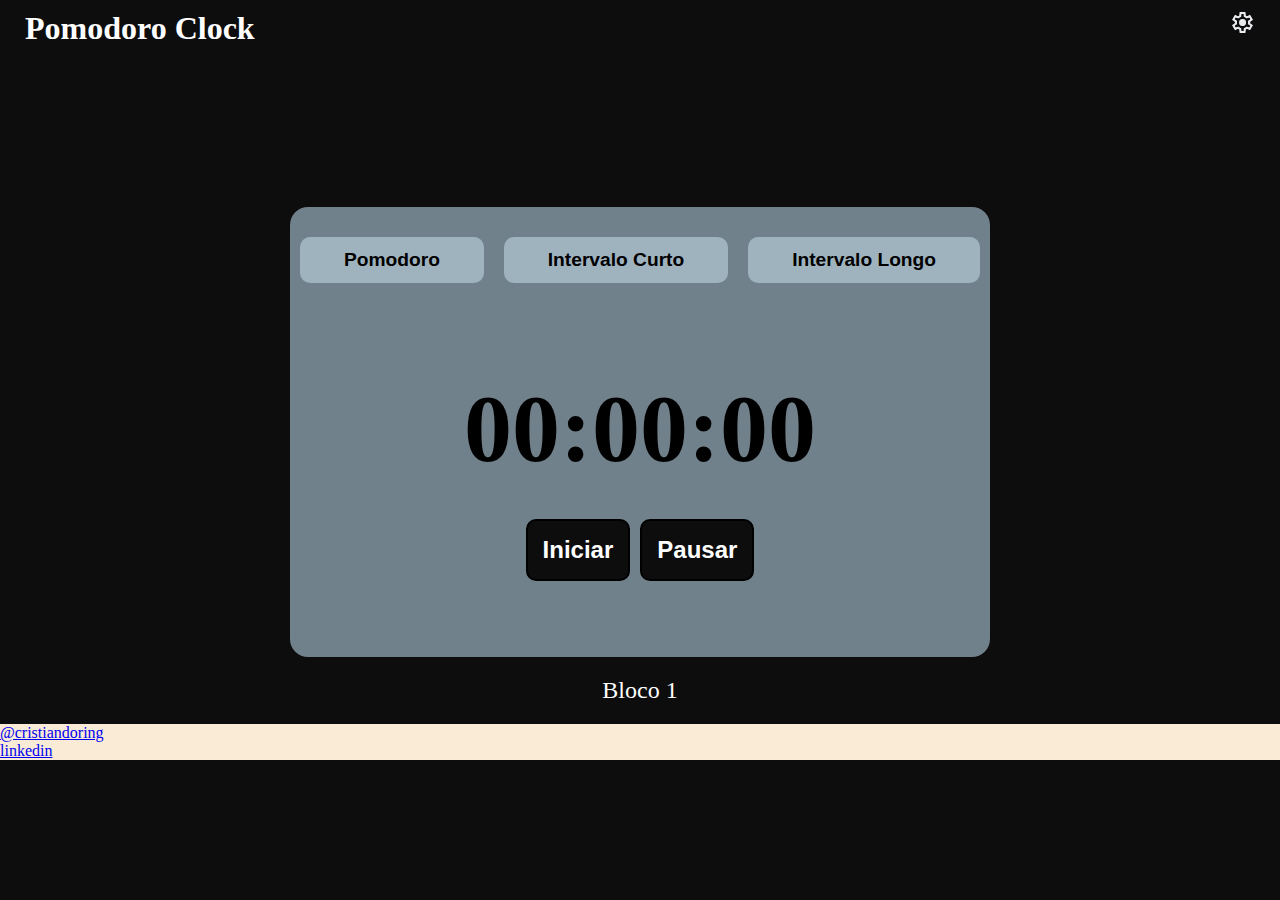
==== index.html @ bfe78fa7 "Update style.css" ====
<!DOCTYPE html>
<html lang="pt-br">
<head>
    <meta charset="UTF-8">
    <meta name="viewport" content="width=device-width, initial-scale=1.0">
    <title>Pomodoro Clock</title>
    <link rel="stylesheet" href="style.css">
    
</head>
<body>
    <script src="script.js"></script>
    <header>
        <nav>
            <h1>Pomodoro Clock</h1>
            <ul>
                <li><img id="icone-settings" src="imagens/icone-settings.png" alt="icone-settings"></li>
            </ul>
            
        </nav>
    </header>

    <main id="container">
            <section class="botoes">
                <button class="tipo-intervalo">Pomodoro</button>
            <button class="tipo-intervalo">Intervalo Curto</button>
            <button class="tipo-intervalo">Intervalo Longo</button>
            </section>
            <section class="cronometro">
                <h2 class="relogio">00:00:00</h2>
            </section>
            <section class="botao-iniciar"><button class="botao" id="iniciar" onclick="iniciar()">Iniciar</button>
            
                <button class="botao" onclick="pausar">Pausar </button>
            </section>
            
        </main>
        

        <section><p>Bloco 1</p></section>
   

    <footer>
        <p><a href="#">@cristiandoring</a></p>
        <p><a href="#">linkedin</a></p>
    </footer>
</body>
</html>
---- style.css ----
*{
    margin: 0;
    padding: 0;
    
}

html{
    background-color:#0D0D0D;
    color: white;
    height: 100%;
}

nav{
    display:flex;
    flex-flow: row nowrap;
    justify-content: space-between;
    margin-bottom: 150px;
}

h1{
    padding: 10px 25px;
    font-size: 2rem;
}

li{
    list-style: none;
}

#icone-settings{
    padding: 10px 25px;
    width: 25px;
    
    
}

/*container principal*/
#container{
    background-color: #70818C;
    width: 700px;
    height: 450px;
    border-radius: 18px;
    margin: auto;
    
}

/*container pai botoes tipos de intervalos*/
.botoes{
    display: flex;
    flex-flow: row nowrap;
    justify-content: center;
    
}

/*filho de botoes*/
.tipo-intervalo{
    
    background-color: #9FB3BF;
    padding: 10px;
    margin: 30px 10px 60px 10px;
    border: 2px solid rgba(0, 0, 0, 0.0);
    border-radius: 10px;
    color: black;
    font-weight: bold;
    font-size: 1.2rem;
    flex-shrink: 1;
    flex-grow: 1;

}

/*container pai tempo h2*/
.cronometro{
    display: flex;
    flex-flow: row nowrap;
    justify-content: center;

}

/*filho de cronometro*/
h2{
    color: black;
    font-size: 6rem;
    text-align: center;
    margin: 30px;
    
}

/*container pai botao iniciar*/
.botao-iniciar{
    display: flex;
    flex-flow: row nowrap;
    justify-content: center;

}

/*filho de botao iniciar*/
.botao{
    
    background-color:#0D0D0D;
    padding: 15px;
    border: 2px solid black;
    border-radius: 10px;
    color: white;
    font-weight: bold;
    font-size: 1.5rem;
    margin-top: 20px ;
    margin: 5px;
    
    
    
    
}

section > p{
    text-align: center;
    font-size: 1.5rem;
    margin: 10px;
    padding: 10px;
}
footer{
    background-color: #faebd7;
}
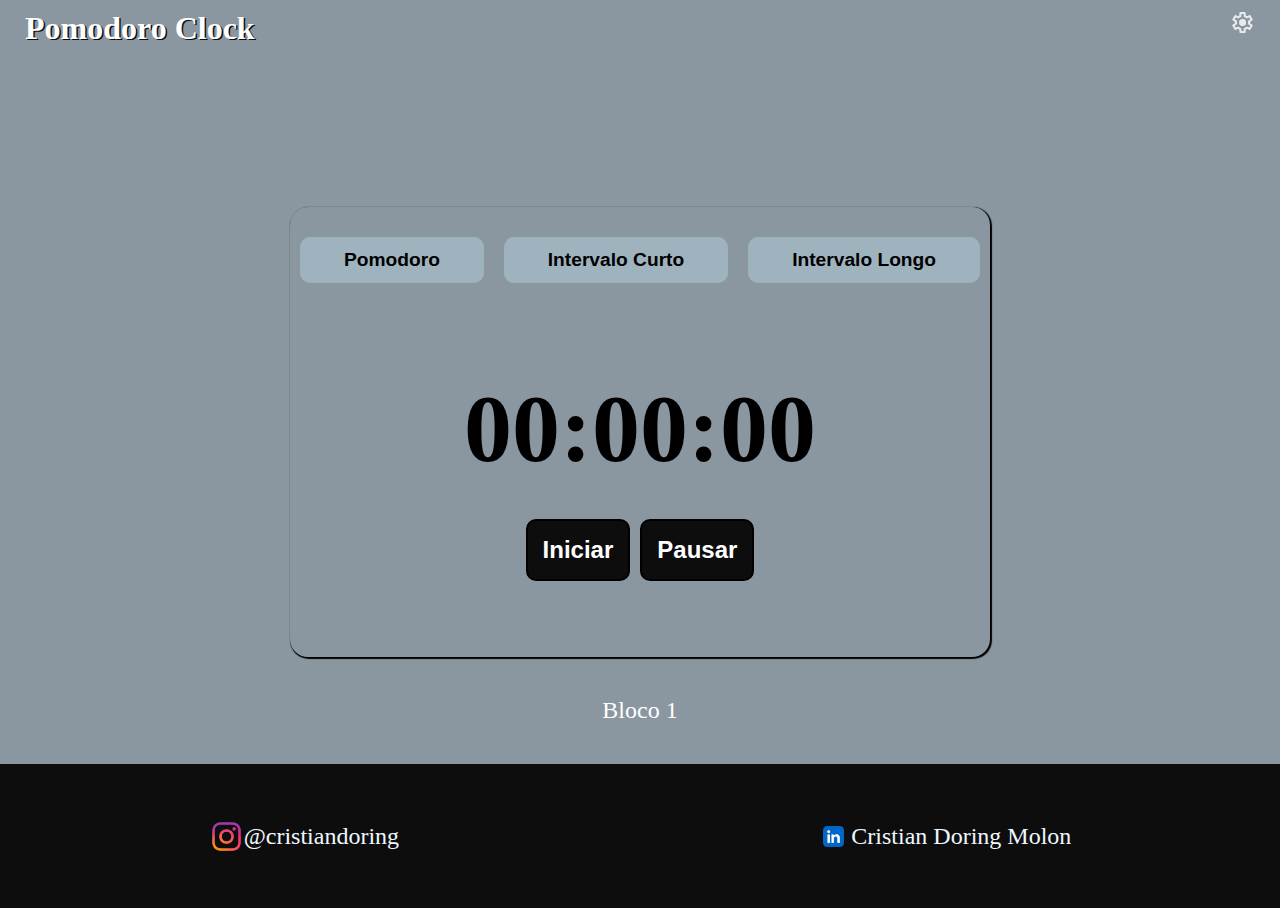
==== commit a19454c5: "Construção do rodapé" ====
--- a/index.html
+++ b/index.html
@@ -40,8 +40,8 @@
    
 
     <footer>
-        <p><a href="#">@cristiandoring</a></p>
-        <p><a href="#">linkedin</a></p>
+        <p><img src="imagens/logo-instagram.png"    alt="icone-instagram"><a href="https://www.instagram.com/cristian.doring/">@cristiandoring</a></p>
+        <p><img src="imagens/logo-linkedin.webp" alt="logo-linkedin"><a href="https://www.linkedin.com/in/cristian-doring-molon/">Cristian Doring Molon</a></p>
     </footer>
 </body>
 </html>--- a/style.css
+++ b/style.css
@@ -5,7 +5,7 @@
 }
 
 html{
-    background-color:#0D0D0D;
+    background-color:#8a97a0;
     color: white;
     height: 100%;
 }
@@ -20,6 +20,7 @@
 h1{
     padding: 10px 25px;
     font-size: 2rem;
+    text-shadow: 1.5px 1px #0D0D0D;
 }
 
 li{
@@ -35,11 +36,12 @@
 
 /*container principal*/
 #container{
-    background-color: #70818C;
+    background-color: #8a97a0;
     width: 700px;
     height: 450px;
     border-radius: 18px;
     margin: auto;
+    box-shadow: 1px 1px 1px 1px black;
     
 }
 
@@ -113,9 +115,34 @@
 section > p{
     text-align: center;
     font-size: 1.5rem;
-    margin: 10px;
+    margin: 30px 10px;
     padding: 10px;
 }
 footer{
-    background-color: #faebd7;
+    width: 100vw;
+    height: 16vh;
+    background-color: #0D0D0D;
+    display: flex;
+    flex-flow: row nowrap;
+    justify-content: space-around;
+    align-items: center;
+}
+
+footer > p{
+    display: flex;
+    flex-flow: row nowrap;
+    justify-content: flex-start;
+    align-items: center;
+    
+}
+footer > p > img{
+    width: 35px;
+    height: auto;
+    background: none;
+    
+}
+footer > p> a{
+    text-decoration: none;
+    color: aliceblue;
+    font-size: 1.5rem;
 }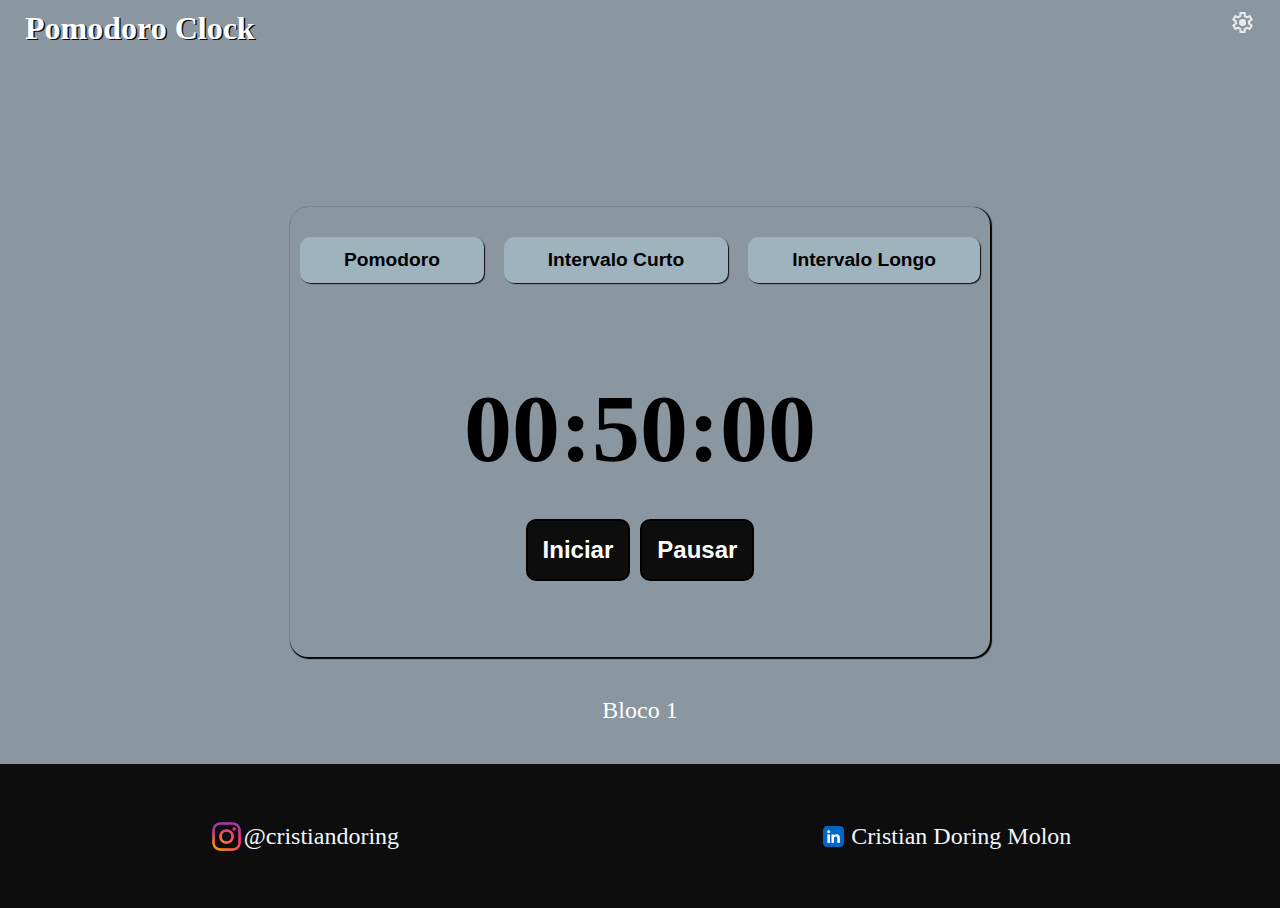
==== commit 2144d07f: "Botão iniciar cronômetro" ====
--- a/index.html
+++ b/index.html
@@ -26,11 +26,11 @@
             <button class="tipo-intervalo">Intervalo Longo</button>
             </section>
             <section class="cronometro">
-                <h2 class="relogio">00:00:00</h2>
+                <h2 id="relogio">00:50:00</h2>
             </section>
             <section class="botao-iniciar"><button class="botao" id="iniciar" onclick="iniciar()">Iniciar</button>
             
-                <button class="botao" onclick="pausar">Pausar </button>
+                <button class="botao" onclick="pausar()">Pausar </button>
             </section>
             
         </main>
--- a/style.css
+++ b/style.css
@@ -66,6 +66,7 @@
     font-size: 1.2rem;
     flex-shrink: 1;
     flex-grow: 1;
+    box-shadow: 1px 1px 1px #0D0D0D;
 
 }
 
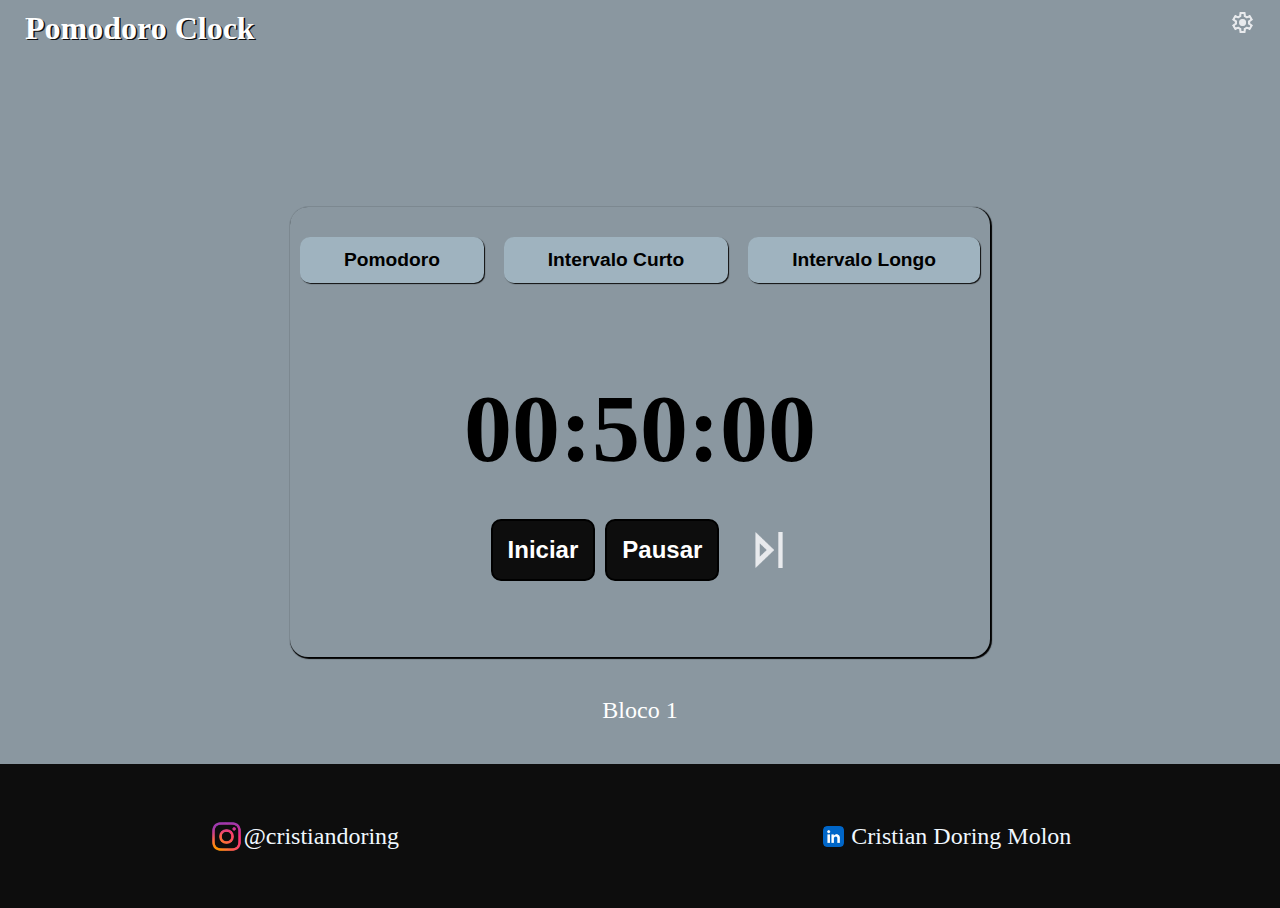
==== commit 7334d438: "Função para passar os intervalos quando clicado no botão next" ====
--- a/index.html
+++ b/index.html
@@ -21,9 +21,9 @@
 
     <main id="container">
             <section class="botoes">
-                <button class="tipo-intervalo">Pomodoro</button>
-            <button class="tipo-intervalo">Intervalo Curto</button>
-            <button class="tipo-intervalo">Intervalo Longo</button>
+            <button class="tipo-intervalo" id="pomodoro" onclick="reiniciar()">Pomodoro</button>
+            <button class="tipo-intervalo" id="intervalo-curto" onclick="reiniciar_intervalo_curto()">Intervalo Curto </button>
+            <button class="tipo-intervalo" id="intervalo-curto" onclick="reiniciar_intervalo_longo()">Intervalo Longo</button>
             </section>
             <section class="cronometro">
                 <h2 id="relogio">00:50:00</h2>
@@ -31,6 +31,7 @@
             <section class="botao-iniciar"><button class="botao" id="iniciar" onclick="iniciar()">Iniciar</button>
             
                 <button class="botao" onclick="pausar()">Pausar </button>
+            <img class="botao-next" src="imagens/botao-next.png" alt="botao-next" onclick="passar_intervalo()">
             </section>
             
         </main>
--- a/style.css
+++ b/style.css
@@ -67,6 +67,7 @@
     flex-shrink: 1;
     flex-grow: 1;
     box-shadow: 1px 1px 1px #0D0D0D;
+    cursor: pointer;
 
 }
 
@@ -95,7 +96,7 @@
 
 }
 
-/*filho de botao iniciar*/
+
 .botao{
     
     background-color:#0D0D0D;
@@ -107,12 +108,18 @@
     font-size: 1.5rem;
     margin-top: 20px ;
     margin: 5px;
-    
-    
+    cursor: pointer;
     
     
 }
 
+.botao-next{
+    cursor: pointer;
+    width: 50px;
+    margin-inline-start: 20px;
+    
+
+}
 section > p{
     text-align: center;
     font-size: 1.5rem;
@@ -146,4 +153,5 @@
     text-decoration: none;
     color: aliceblue;
     font-size: 1.5rem;
-}+}
+
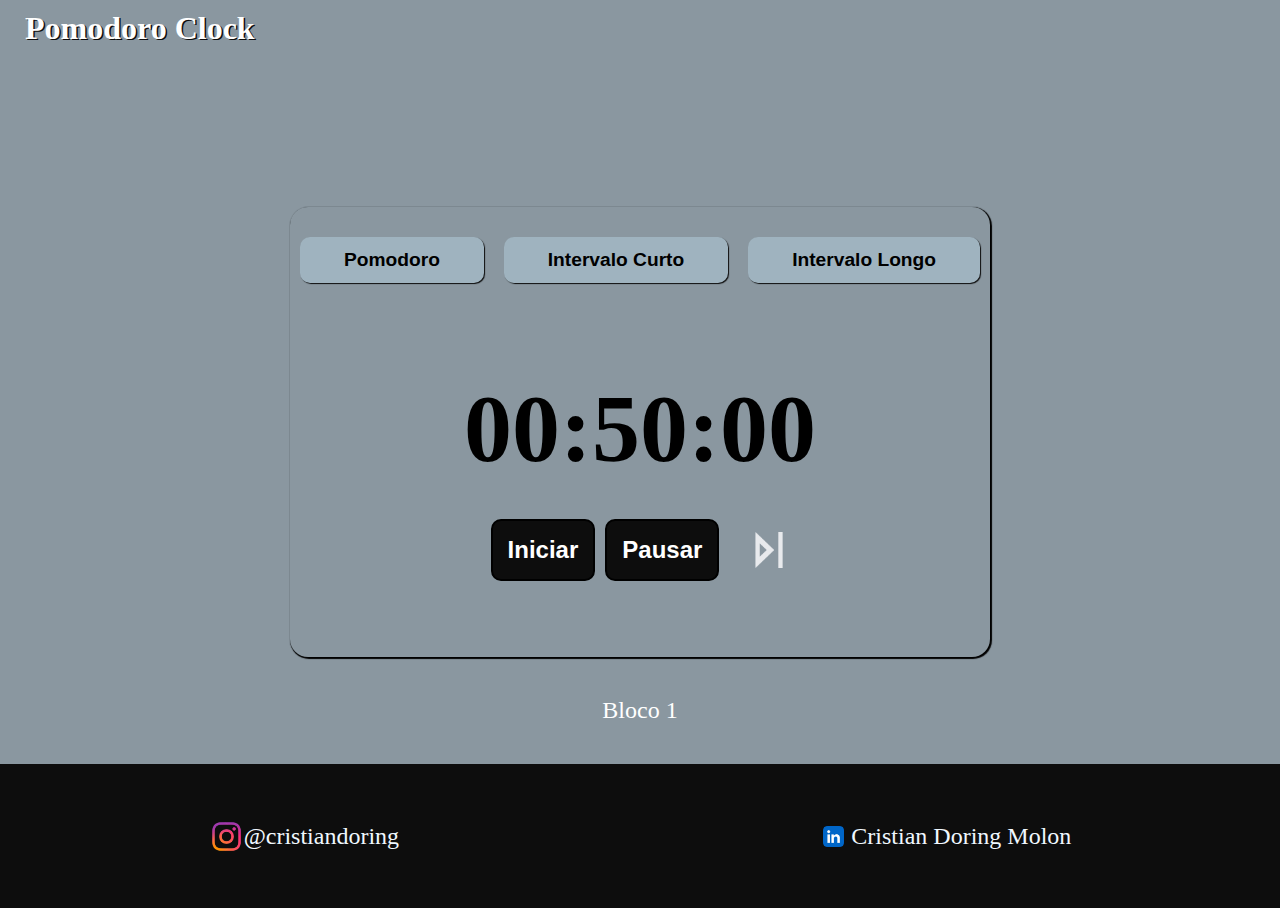
==== commit c278516a: "Botão settings" ====
--- a/index.html
+++ b/index.html
@@ -12,9 +12,15 @@
     <header>
         <nav>
             <h1>Pomodoro Clock</h1>
+
+
+            <!--
+            Habilita segunda página com as configurações de tempo dos intervalos
             <ul>
-                <li><img id="icone-settings" src="imagens/icone-settings.png" alt="icone-settings"></li>
+                <a href="settings.html"><li><img id="icone-settings" src="imagens/icone-settings.png" alt="icone-settings"></li></a>
             </ul>
+            
+            -->
             
         </nav>
     </header>
--- a/style.css
+++ b/style.css
@@ -154,4 +154,3 @@
     color: aliceblue;
     font-size: 1.5rem;
 }
-
